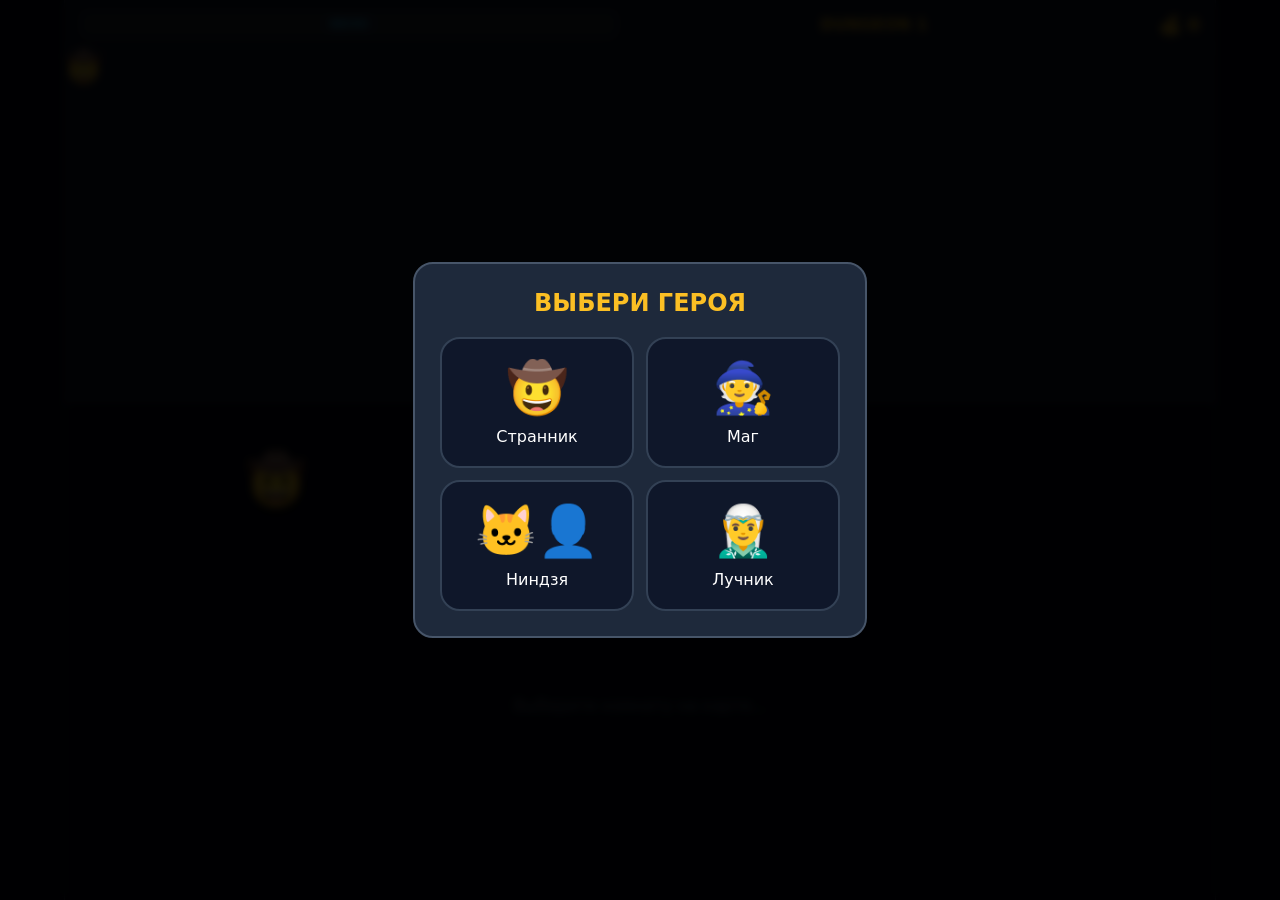
==== english-game.html @ 34234f79 "Rename englsih-game.html to english-game.html" ====
<!DOCTYPE html>
<html lang="ru">
<head>
<meta charset="UTF-8">
<meta name="viewport" content="width=device-width, initial-scale=1.0, maximum-scale=1.0, user-scalable=no">
<title>English Dungeon: Mobile Pro</title>
<style>
/* Базовые стили */
html, body { height: 100%; margin: 0; overflow: hidden; background: #020617; }
body { font-family: 'Segoe UI', system-ui, sans-serif; color: white; display: flex; justify-content: center; align-items: center; box-sizing: border-box; }

.game { 
    width: 100%; max-width: 1150px; height: 100%; background: #1e293b; 
    display: flex; flex-direction: column; position: relative; 
    border-left: 1px solid #334155; border-right: 1px solid #334155;
}

/* Верхняя панель */
.top { 
    display: flex; justify-content: space-between; align-items: center; padding: 10px 15px;
    background: #0f172a; border-bottom: 1px solid #334155; z-index: 10;
}
.logo { font-size: 16px; font-weight: 700; color: #fbbf24; text-align: center; flex: 1; }
.coin-count { font-size: 18px; color: #fbbf24; font-weight: bold; min-width: 70px; text-align: right; transition: transform 0.2s; }
.menu-btn { background: #1e293b; padding: 6px 12px; border-radius: 8px; color: #38bdf8; font-size: 12px; font-weight: bold; border: 1px solid #334155; cursor: pointer; flex:1; }

/* Карта */
.mapWrap { 
    position: relative; height: 350px; background: #0f172a; overflow-x: auto; 
    border-bottom: 2px solid #334155; -webkit-overflow-scrolling: touch;
}
#mapScrollContainer { position: relative; width: 1050px; height: 100%; }
svg { position: absolute; width: 100%; height: 100%; pointer-events: none; }

.node { 
    position: absolute; width: 50px; height: 50px; border-radius: 12px; background: #1e293b; 
    display: flex; align-items: center; justify-content: center; font-size: 24px; 
    cursor: pointer; z-index: 2; transition: 0.2s; border: 2px solid #475569; 
}
.node.available { border-color: #38bdf8; box-shadow: 0 0 15px rgba(56, 189, 248, 0.4); }
.node.done { background: #064e3b; border-color: #10b981; opacity: 0.6; }
.hero-icon { position: absolute; font-size: 30px; transition: all .5s cubic-bezier(0.34, 1.56, 0.64, 1); pointer-events: none; z-index: 3; }

/* Боевая зона */
.stage { flex: 1; display: flex; flex-direction: column; background: #020617; padding: 15px; position: relative; overflow-y: auto; }
.actors-row { display: flex; justify-content: space-between; align-items: center; margin-bottom: 10px; min-height: 100px; }
.actor { display: flex; flex-direction: column; align-items: center; width: 35%; }
.actor-hearts { font-size: 14px; margin-bottom: 5px; min-height: 20px; }
.actor-sprite { font-size: 50px; filter: drop-shadow(0 5px 10px rgba(0,0,0,0.5)); }
#battleDivider { font-size: 30px; opacity: 0.8; animation: pulse 1s infinite alternate; }

@keyframes pulse { from { transform: scale(0.9); opacity: 0.5; } to { transform: scale(1.1); opacity: 1; } }

#interactionArea { flex: 1; display: flex; flex-direction: column; align-items: center; justify-content: center; text-align: center; }
.answers { display: grid; grid-template-columns: 1fr 1fr; gap: 10px; margin-top: 15px; width: 100%; }
@media (max-width: 400px) { .answers { grid-template-columns: 1fr; } }

/* Попапы и Скорборд */
.popup { position: fixed; inset: 0; background: rgba(0,0,0,0.9); display: flex; align-items: center; justify-content: center; z-index: 2000; backdrop-filter: blur(4px); padding: 20px; }
.popupBox { background: #1e293b; padding: 25px; border-radius: 20px; width: 100%; max-width: 400px; text-align: center; border: 2px solid #475569; max-height: 90vh; overflow-y: auto; }
.score-row { display: flex; align-items: center; justify-content: space-between; background: #0f172a; padding: 12px; border-radius: 12px; margin-bottom: 8px; font-size: 13px; border: 1px solid #334155; }

input { background: #0f172a; border: 1px solid #334155; color: white; padding: 14px; border-radius: 10px; width: 100%; margin: 15px 0; box-sizing: border-box; font-size: 16px; text-align: center; }
button { padding: 14px 10px; border: none; border-radius: 12px; background: #334155; color: white; cursor: pointer; font-size: 15px; font-weight: bold; border-bottom: 4px solid #1e293b; width: 100%; transition: 0.1s; }
button:active { transform: translateY(2px); border-bottom-width: 2px; }
button:disabled { opacity: 0.5; filter: grayscale(1); }

.char-grid { display: grid; grid-template-columns: 1fr 1fr; gap: 12px; margin-top: 20px; }
.char-card { background: #0f172a; padding: 20px; border-radius: 20px; border: 2px solid #334155; cursor: pointer; transition: all 0.2s; }
.char-card:hover { border-color: #38bdf8; transform: translateY(-5px); background: #1e293b; }
.char-card span { font-size: 50px; display: block; margin-bottom: 10px; }

.shake-anim { animation: shake 0.3s; }
@keyframes shake { 0%, 100% { transform: translateX(0); } 25% { transform: translateX(-5px); } 75% { transform: translateX(5px); } }
.flash-red { position: fixed; inset: 0; background: rgba(220, 38, 38, 0.4); pointer-events: none; z-index: 3000; animation: flashFade 0.5s forwards; }
@keyframes flashFade { 0% { opacity: 1; } 100% { opacity: 0; } }
</style>
</head>
<body>

<div id="selectionScreen" class="popup" style="display: none;">
    <div class="popupBox">
        <h2 style="margin:0; color:#fbbf24;">ВЫБЕРИ ГЕРОЯ</h2>
        <div class="char-grid">
            <div class="char-card" onclick="selectHero('🤠')"><span>🤠</span>Странник</div>
            <div class="char-card" onclick="selectHero('🧙')"><span>🧙</span>Маг</div>
            <div class="char-card" onclick="selectHero('🐱‍👤')"><span>🐱‍👤</span>Ниндзя</div>
            <div class="char-card" onclick="selectHero('🧝‍♂️')"><span>🧝‍♂️</span>Лучник</div>
        </div>
    </div>
</div>

<div class="game">
    <div class="top">
        <button class="menu-btn" onclick="showMenu()">МЕНЮ</button>
        <div class="logo">DUNGEON <span id="levelNum">1</span></div>
        <div class="coin-count" id="coinCounter">💰 <span id="coins">0</span></div>
    </div>
    
    <div class="mapWrap" id="mapWrap">
        <div id="mapScrollContainer">
            <svg id="lines"></svg>
            <div id="nodes"></div>
            <div id="heroIcon" class="hero-icon">🤠</div>
        </div>
    </div>

    <div class="stage">
        <div class="actors-row">
            <div class="actor">
                <div id="playerHearts" class="actor-hearts"></div>
                <div class="actor-sprite" id="playerSprite">🤠</div>
            </div>
            <div id="battleDivider" style="visibility: hidden;">⚔️</div>
            <div class="actor" id="enemySide" style="visibility: hidden;">
                <div id="enemyHearts" class="actor-hearts"></div>
                <div class="actor-sprite" id="enemySprite">👹</div>
            </div>
        </div>
        
        <div id="interactionArea">
            <p style="color:#64748b;">Выберите комнату на карте...</p>
        </div>
    </div>
    <div id="popupHolder"></div>
</div>

<script src="tasks.js"></script>
<script>
// Загрузка настроек вибрации
let settings = JSON.parse(localStorage.getItem('ed_settings') || '{"vibration": true}');
let level = 1, lives = 3, maxBaseLives = 3, extraLives = 0, coins = 0;
let stats = { kills: 0, correct: 0, wrong: 0 };
let map = [], connections = {}, available = [], currentNode = null, heroPos = "0-0", playerEmoji = "🤠";
let enemyQuestions = 0, isBossNode = false;
let usedQuestions = new Set();

window.onload = () => {
    if (localStorage.getItem('ed_save')) loadGame();
    else document.getElementById("selectionScreen").style.display = "flex";
};

function saveGame() {
    const saveData = { level, lives, maxBaseLives, extraLives, coins, stats, map, connections, available, currentNode, heroPos, playerEmoji };
    localStorage.setItem('ed_save', JSON.stringify(saveData));
}

function loadGame() {
    const data = JSON.parse(localStorage.getItem('ed_save'));
    Object.assign(window, data);
    document.getElementById("heroIcon").textContent = playerEmoji;
    document.getElementById("playerSprite").textContent = playerEmoji;
    updateUI();
    renderMap();
    centerHero();
}

function selectHero(emoji) {
    playerEmoji = emoji;
    document.getElementById("heroIcon").textContent = emoji;
    document.getElementById("playerSprite").textContent = emoji;
    document.getElementById("selectionScreen").style.display = "none";
    generateMap();
    saveGame();
}

function generateMap() {
    map = []; connections = {};
    const rows = 3, cols = 6;
    map.push([{type: "start", done: false}]);
    const weights = ["enemy", "enemy", "enemy", "chest", "camp", "merchant"];
    for (let c = 1; c < cols - 1; c++) {
        const column = [];
        for (let r = 0; r < rows; r++) column.push({ type: weights[Math.floor(Math.random() * weights.length)], done: false });
        if (!column.some(n => n.type === "enemy")) column[Math.floor(Math.random() * rows)].type = "enemy";
        map.push(column);
    }
    map.push([{type: "exit", done: false}]);
    connections["0-0"] = [];
    for (let r = 0; r < rows; r++) connections["0-0"].push("1-" + r);
    for (let c = 1; c < cols - 1; c++) {
        for (let r = 0; r < rows; r++) {
            const key = c + "-" + r; connections[key] = [];
            if (c === cols - 2) connections[key].push((c + 1) + "-0");
            else {
                const targets = [r]; if (r > 0) targets.push(r - 1); if (r < rows - 1) targets.push(r + 1);
                const shuffledTargets = [...targets].sort(() => Math.random() - 0.5);
                for (let i = 0; i < (Math.random() < 0.5 ? 1 : 2); i++) connections[key].push((c + 1) + "-" + shuffledTargets[i]);
            }
        }
    }
    available = ["0-0"]; heroPos = "0-0"; renderMap();
    setTimeout(() => { enterRoom("0-0"); centerHero(); }, 200);
}

function renderMap() {
    const nodesDiv = document.getElementById("nodes"); const svg = document.getElementById("lines");
    nodesDiv.innerHTML = ""; svg.innerHTML = "";
    const mapW = 1000, mapH = 220;
    const colGap = mapW / (map.length - 1), rowGap = mapH / 2;
    const pos = {};

    map.forEach((col, c) => { 
        col.forEach((node, r) => { 
            const y = col.length === 1 ? mapH / 2 : r * rowGap; 
            pos[c + "-" + r] = { x: c * colGap + 25, y: y + 20 }; 
        }); 
    });

    for (const from in connections) {
        connections[from].forEach(to => {
            const line = document.createElementNS("http://www.w3.org/2000/svg", "line");
            line.setAttribute("x1", pos[from].x + 25); line.setAttribute("y1", pos[from].y + 25);
            line.setAttribute("x2", pos[to].x + 25); line.setAttribute("y2", pos[to].y + 25);
            line.setAttribute("stroke", "#334155"); line.setAttribute("stroke-width", "3");
            svg.appendChild(line);
        });
    }

    for (const key in pos) {
        const [c, r] = key.split("-").map(Number); const node = map[c][r];
        const d = document.createElement("div");
        d.className = "node" + (node.done ? " done" : "") + (available.includes(key) ? " available" : "");
        d.style.left = pos[key].x + "px"; d.style.top = pos[key].y + "px";
        const icons = { start:"🚪", enemy:"⚔️", chest:"🧰", camp:"🔥", merchant:"🛒", exit:"🐲" };
        d.textContent = icons[node.type]; d.onclick = () => enterRoom(key);
        nodesDiv.appendChild(d);
    }
    const hi = document.getElementById("heroIcon"); 
    hi.style.left = (pos[heroPos].x + 10) + "px"; hi.style.top = (pos[heroPos].y - 35) + "px";
}

function centerHero() {
    const wrap = document.getElementById("mapWrap");
    const hi = document.getElementById("heroIcon");
    const targetX = parseInt(hi.style.left) - wrap.offsetWidth / 2 + 25;
    wrap.scrollTo({ left: targetX, behavior: 'smooth' });
}

function enterRoom(key) {
    if (!available.includes(key)) return;
    heroPos = key; currentNode = key; const [c, r] = key.split("-").map(Number); const node = map[c][r];
    node.done = true; available = []; 
    document.getElementById("enemySide").style.visibility = "hidden";
    document.getElementById("battleDivider").style.visibility = "hidden";
    isBossNode = (node.type === "exit");
    usedQuestions.clear();
    if (node.type === "start") finishRoom();
    else if (node.type === "enemy" || isBossNode) startBattle();
    else if (node.type === "chest") openChest();
    else if (node.type === "camp") visitCamp();
    else if (node.type === "merchant") visitMerchant();
    saveGame(); renderMap(); centerHero();
}

function startBattle() {
    enemyQuestions = isBossNode ? 6 : 3;
    document.getElementById("enemySide").style.visibility = "visible";
    document.getElementById("battleDivider").style.visibility = "visible";
    document.getElementById("enemySprite").textContent = isBossNode ? "🐲" : "👹";
    updateUI();
    nextBattleQuestion();
}

function nextBattleQuestion() {
    let type = Math.floor(Math.random() * 3);
    let qText = "", qTitle = "", correctAnswer = "", answers = [], qUID = "";
    for(let i=0; i<30; i++) {
        if (type === 0) {
            const keys = Object.keys(tasksDB.verbs);
            const verbKey = keys[Math.floor(Math.random() * keys.length)];
            const isV3 = Math.random() > 0.5;
            correctAnswer = isV3 ? tasksDB.verbs[verbKey].v3 : tasksDB.verbs[verbKey].v2;
            qUID = "v_" + verbKey + (isV3 ? "3" : "2");
            if (!usedQuestions.has(qUID)) {
                qTitle = isV3 ? "Form V3:" : "Form V2:"; qText = verbKey.toUpperCase();
                answers = isV3 ? tasksDB.verbs[verbKey].optionsV3 : tasksDB.verbs[verbKey].optionsV2; break;
            }
        } else if (type === 1) {
            const idx = Math.floor(Math.random() * tasksDB.sentences.length);
            qUID = "s_" + idx;
            if (!usedQuestions.has(qUID)) {
                qTitle = "Fill in:"; qText = tasksDB.sentences[idx].text.replace("___", "_____");
                correctAnswer = tasksDB.sentences[idx].answer; answers = tasksDB.sentences[idx].options; break;
            }
        } else {
            const idx = Math.floor(Math.random() * tasksDB.dialogues.length);
            qUID = "d_" + idx;
            if (!usedQuestions.has(qUID)) {
                qTitle = "Response:"; qText = tasksDB.dialogues[idx].q;
                correctAnswer = tasksDB.dialogues[idx].answer; answers = tasksDB.dialogues[idx].options; break;
            }
        }
        type = (type + 1) % 3;
    }
    usedQuestions.add(qUID);
    const area = document.getElementById("interactionArea");
    area.innerHTML = `
        <div style="font-size:11px; color:${isBossNode ? '#ef4444' : '#38bdf8'}; font-weight:bold; margin-bottom:5px;">${isBossNode ? 'BOSS BATTLE' : 'ENCOUNTER'}</div>
        <div style="font-size:14px; opacity:0.8;">${qTitle}</div>
        <div style="font-size:20px; color:#fbbf24; margin:10px 0; font-weight:bold;">${qText}</div>
        <div class="answers"></div>`;
    
    [...answers].sort(() => Math.random() - 0.5).forEach(a => {
        const b = document.createElement("button"); b.textContent = a;
        b.onclick = () => handleBattleAnswer(b, a === correctAnswer);
        area.querySelector(".answers").appendChild(b);
    });
}

function handleBattleAnswer(btn, isCorrect) {
    document.querySelectorAll(".answers button").forEach(b => b.disabled = true);
    if (isCorrect) {
        stats.correct++; enemyQuestions--;
        btn.style.background = "#10b981";
        document.getElementById("enemySprite").classList.add("shake-anim");
        
        if(enemyQuestions <= 0) {
            stats.kills++; 
            const gain = isBossNode ? 200 : 50;
            coins += gain;
            updateUI(); // Обновляем счетчик сразу!
            setTimeout(() => {
                document.getElementById("enemySprite").classList.remove("shake-anim");
                if(isBossNode) showBossVictory();
                else showSimplePopup("Победа!", `+${gain} монет.`, "ОК");
            }, 500);
        } else {
            updateUI();
            setTimeout(() => {
                document.getElementById("enemySprite").classList.remove("shake-anim");
                nextBattleQuestion();
            }, 500);
        }
    } else {
        stats.wrong++; btn.style.background = "#ef4444";
        showFlash();

        // --- ДОБАВИТЬ ЭТОТ БЛОК ---
        if (settings.vibration && navigator.vibrate) {
            navigator.vibrate(200); // Вибрировать 200мс
        }
        // -------------------------

        if (extraLives > 0) extraLives--; else lives--;
        document.getElementById("playerSprite").classList.add("shake-anim");
        updateUI();
        setTimeout(() => {
            document.getElementById("playerSprite").classList.remove("shake-anim");
            if(lives <= 0) showGameOver(); else nextBattleQuestion();
        }, 500);
    }
}

function showFlash() { 
    const f = document.createElement("div"); f.className = "flash-red"; 
    document.body.appendChild(f); setTimeout(() => f.remove(), 500); 
}

function updateUI() {
    document.getElementById("coins").textContent = coins;
    document.getElementById("levelNum").textContent = level;
    let ph = ""; for(let i=1; i<=maxBaseLives; i++) ph += (i <= lives) ? "❤️" : "🤍";
    for(let i=0; i<extraLives; i++) ph += "💛";
    document.getElementById("playerHearts").innerHTML = ph;
    let eh = ""; for(let i=0; i<enemyQuestions; i++) eh += (isBossNode ? "🔥" : "💜");
    document.getElementById("enemyHearts").innerHTML = eh;
}

function finishRoom() { 
    document.getElementById("enemySide").style.visibility = "hidden"; 
    document.getElementById("battleDivider").style.visibility = "hidden";
    document.getElementById("interactionArea").innerHTML = `<p style="color:#64748b; font-style:italic;">Путь свободен...</p>`; 
    available = connections[currentNode] || []; 
    saveGame(); renderMap(); 
}

function openChest() { 
    coins += 30; updateUI(); 
    showSimplePopup("Сундук", "Вы нашли 30 золота!", "Взять"); 
}

function visitCamp() { 
    lives = Math.min(lives + 1, maxBaseLives); updateUI(); 
    showSimplePopup("Костер", "Вы отдохнули (+1 ❤️).", "В путь"); 
}

function visitMerchant() {
    const area = document.getElementById("interactionArea");
    area.innerHTML = `
        <div style="font-size:18px; margin-bottom:10px; color:#fbbf24;">🛒 Торговец</div>
        <div class="answers" style="grid-template-columns: 1fr;">
            <button onclick="buy(50, 'h1')" ${coins < 50 || lives >= maxBaseLives ? 'disabled' : ''}>🩹 +1 Жизнь (50)</button>
            <button onclick="buy(200, 'ex')" ${coins < 200 ? 'disabled' : ''}>💛 Броня + Хил (200)</button>
            <button onclick="finishRoom()" style="background:#475569">Уйти</button>
        </div>`;
}

window.buy = (price, type) => {
    if (coins < price) return;
    coins -= price;
    if (type === 'h1') lives = Math.min(lives + 1, maxBaseLives);
    if (type === 'ex') { lives = maxBaseLives; extraLives++; }
    updateUI(); visitMerchant();
};

function showSimplePopup(title, text, btn) {
    const h = document.getElementById("popupHolder");
    h.innerHTML = `<div class="popup"><div class="popupBox"><h2>${title}</h2><p>${text}</p><button onclick="this.closest('.popup').remove(); finishRoom();">${btn}</button></div></div>`;
}

function showBossVictory() {
    const h = document.getElementById("popupHolder");
    h.innerHTML = `<div class="popup"><div class="popupBox"><h1 style="color:#fbbf24;">🏆 ПОБЕДА!</h1><p>Этаж зачищен!</p><button onclick="nextFloor()">Спуститься ниже</button></div></div>`;
}

function nextFloor() { level++; document.getElementById("popupHolder").innerHTML = ""; generateMap(); updateUI(); saveGame(); }

function showMenu() {
    const h = document.getElementById("popupHolder");
    h.innerHTML = `<div class="popup"><div class="popupBox">
        <h2 style="margin-top:0">ПАУЗА</h2>
        <button onclick="this.closest('.popup').remove()" style="margin-bottom:10px;">Продолжить</button>
        <button onclick="showSettings()" style="margin-bottom:10px; background:#475569;">⚙️ Настройки</button>
        <button onclick="showLeaderboard()" style="margin-bottom:10px; background:#fbbf24; color:#000;">🏆 Лидеры</button>
        <button onclick="restartGame()" style="background:#ef4444;">Начать заново</button>
    </div></div>`;
}

function showSettings() {
    const h = document.getElementById("popupHolder");
    h.innerHTML = `<div class="popup"><div class="popupBox">
        <h2>НАСТРОЙКИ</h2>
        <div style="margin: 20px 0; display: flex; justify-content: space-between; align-items: center;">
            <span>Вибрация</span>
            <button onclick="toggleVibration()" style="width: 100px; background: ${settings.vibration ? '#10b981' : '#ef4444'}">
                ${settings.vibration ? 'ВКЛ' : 'ВЫКЛ'}
            </button>
        </div>
        <button onclick="showMenu()">Назад</button>
    </div></div>`;
}

function toggleVibration() {
    settings.vibration = !settings.vibration;
    localStorage.setItem('ed_settings', JSON.stringify(settings));
    showSettings(); // Перерисовать
}

function showLeaderboard() {
    const scores = JSON.parse(localStorage.getItem('ed_scores') || '[]');
    const h = document.getElementById("popupHolder");
    let rows = scores.map(s => `
        <div class="score-row">
            <span>${s.emoji} <b>${s.name}</b></span>
            <span>Ур. ${s.level} | 💰 ${s.coins}</span>
        </div>`).join('');
    
    // Если жизней 0, значит мы попали сюда после Game Over, кнопка должна перезапускать игру
    const btnText = lives <= 0 ? "ИГРАТЬ ЗАНОВО" : "ЗАКРЫТЬ";
    const btnAction = lives <= 0 ? "restartGame()" : "this.closest('.popup').remove()";

    h.innerHTML = `<div class="popup"><div class="popupBox">
        <h2 style="color:#fbbf24">ТАБЛИЦА ЛИДЕРОВ</h2>
        <div style="margin-bottom:15px; max-height:250px; overflow-y:auto;">${rows || 'Пока нет записей'}</div>
        <button onclick="${btnAction}">${btnText}</button>
    </div></div>`;
}

function restartGame() { localStorage.removeItem('ed_save'); location.reload(); }

function showGameOver() {
    const h = document.getElementById("popupHolder");
    h.innerHTML = `<div class="popup"><div class="popupBox">
        <h1 style="color:#ef4444;">ТЫ ПОГИБ</h1>
        <div style="background:#0f172a; padding:15px; border-radius:15px; font-size:14px; margin-bottom:15px; text-align:left;">
            Этаж: ${level}<br>Золото: ${coins}<br>Верно: ${stats.correct}
        </div>
        <input type="text" id="playerName" placeholder="Твое имя" maxlength="12">
        <button onclick="saveAndShowScores()">Сохранить результат</button>
    </div></div>`;
}

function saveAndShowScores() {
    const name = document.getElementById("playerName").value || "Аноним";
    let scores = JSON.parse(localStorage.getItem('ed_scores') || '[]');
    scores.push({ emoji: playerEmoji, name, level, kills: stats.kills, coins: coins });
    scores.sort((a, b) => b.level - a.level || b.coins - a.coins);
    localStorage.setItem('ed_scores', JSON.stringify(scores.slice(0, 10)));
    localStorage.removeItem('ed_save');
    showLeaderboard(); // Теперь показываем таблицу вместо перезагрузки
}
</script>
</body>
</html>
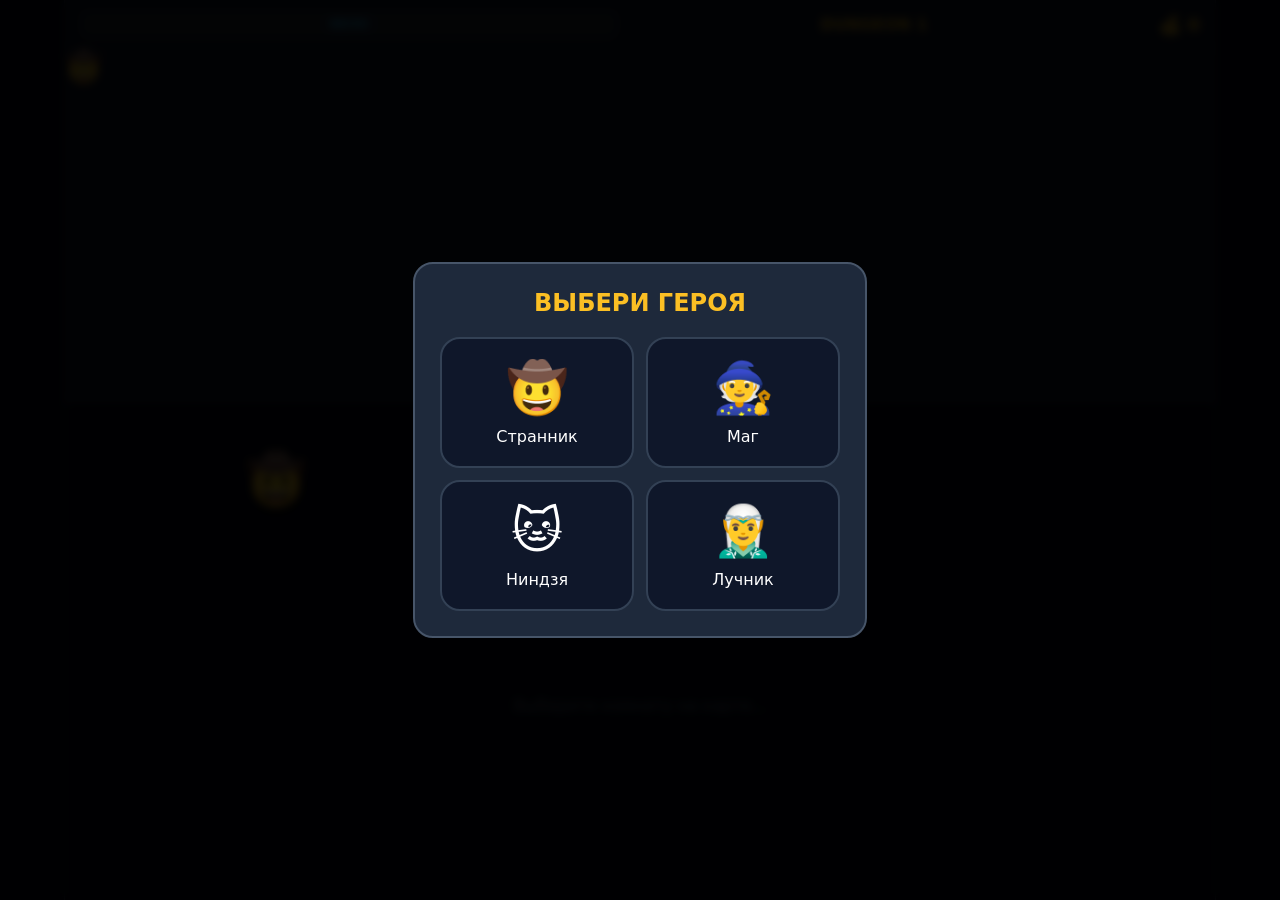
==== commit c3d9bfd1: "Update english-game.html" ====
--- a/english-game.html
+++ b/english-game.html
@@ -84,7 +84,7 @@
         <div class="char-grid">
             <div class="char-card" onclick="selectHero('🤠')"><span>🤠</span>Странник</div>
             <div class="char-card" onclick="selectHero('🧙')"><span>🧙</span>Маг</div>
-            <div class="char-card" onclick="selectHero('🐱‍👤')"><span>🐱‍👤</span>Ниндзя</div>
+            <div class="char-card" onclick="selectHero('🐱')"><span>🐱</span>Ниндзя</div>
             <div class="char-card" onclick="selectHero('🧝‍♂️')"><span>🧝‍♂️</span>Лучник</div>
         </div>
     </div>
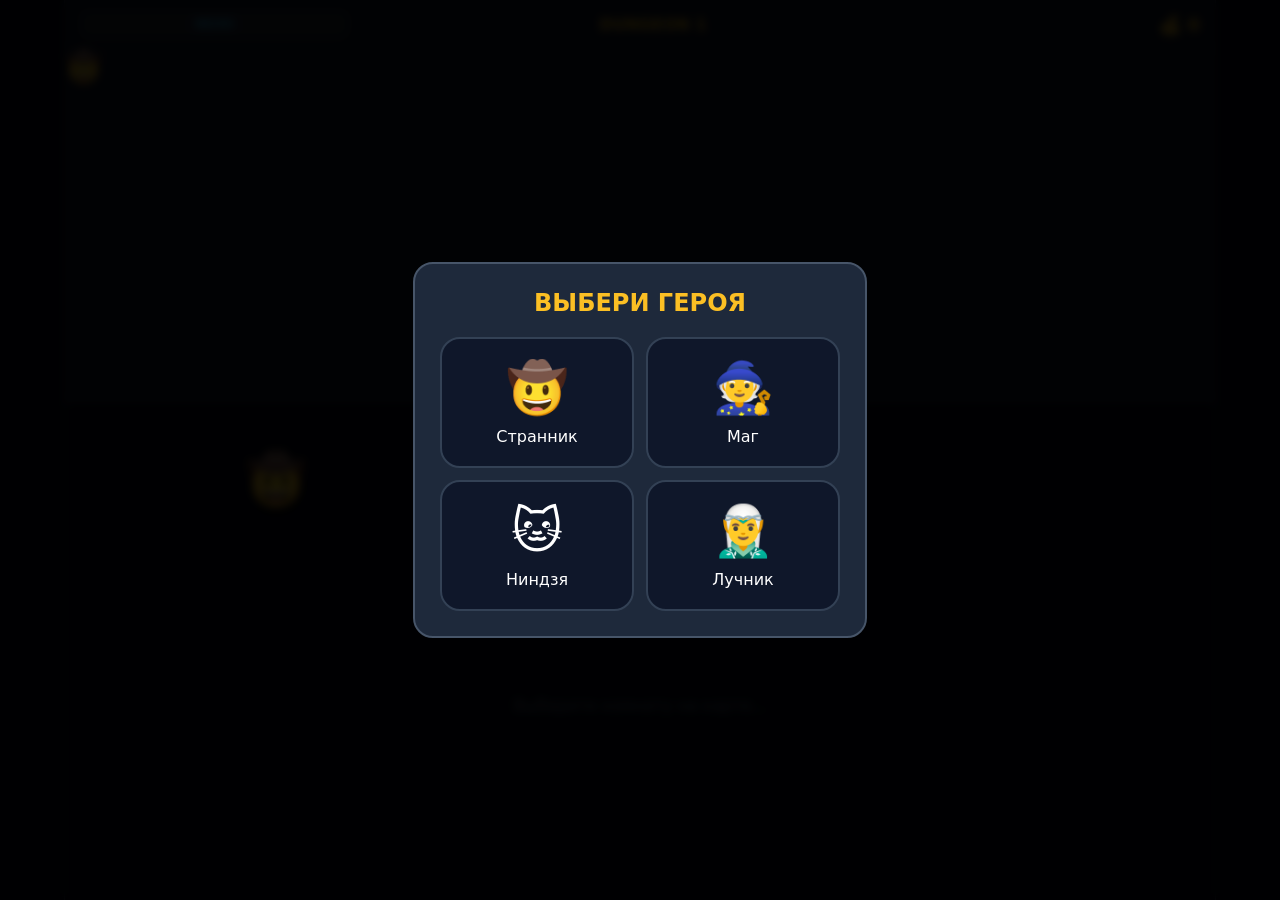
==== commit a5ba08aa: "Update english-game.html" ====
--- a/english-game.html
+++ b/english-game.html
@@ -21,8 +21,9 @@
     background: #0f172a; border-bottom: 1px solid #334155; z-index: 10;
 }
 .logo { font-size: 16px; font-weight: 700; color: #fbbf24; text-align: center; flex: 1; }
-.coin-count { font-size: 18px; color: #fbbf24; font-weight: bold; min-width: 70px; text-align: right; transition: transform 0.2s; }
-.menu-btn { background: #1e293b; padding: 6px 12px; border-radius: 8px; color: #38bdf8; font-size: 12px; font-weight: bold; border: 1px solid #334155; cursor: pointer; flex:1; }
+.coin-count { font-size: 18px; color: #fbbf24; font-weight: bold; min-width: 70px; text-align: right; transition: transform 0.2s; flex:0.4; }
+.menu-btn { background: #1e293b; padding: 6px 12px; border-radius: 8px; color: #38bdf8; font-size: 12px; font-weight: bold; border: 1px solid #334155; cursor: pointer; flex:0.4; }
+
 
 /* Карта */
 .mapWrap { 
